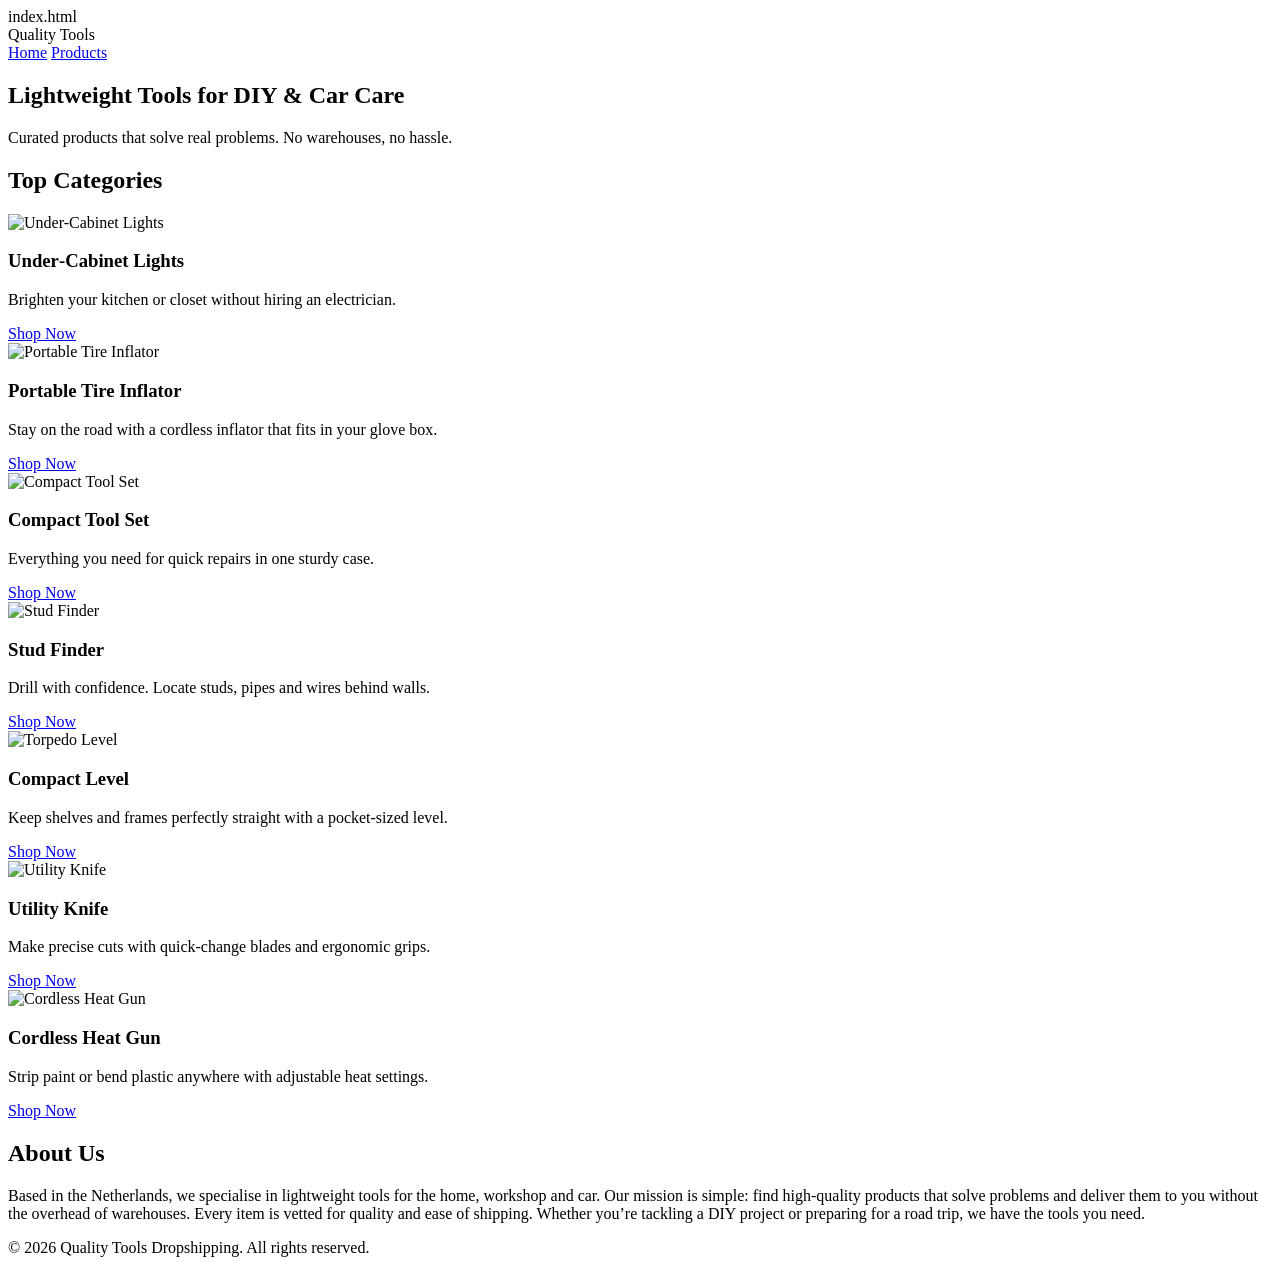
==== index.html @ 4fac6b4a "Create index.html" ====
index.html<!DOCTYPE html>
<html lang="en">
<head>
  <meta charset="UTF-8">
  <title>Quality Tools Dropshipping</title>
  <link rel="stylesheet" href="style.css">
</head>
<body>
  <nav>
    <div class="logo">Quality Tools</div>
    <div>
      <a href="index.html">Home</a>
      <a href="products.html">Products</a>
    </div>
  </nav>

  <section class="hero">
    <h1>Lightweight Tools for DIY & Car Care</h1>
    <p>Curated products that solve real problems. No warehouses, no hassle.</p>
  </section>

  <div class="container">
    <h2>Top Categories</h2>
    <div class="card-grid">
      <div class="card">
        <img src="https://source.unsplash.com/featured/?under-cabinet-light" alt="Under-Cabinet Lights">
        <div class="card-content">
          <h3>Under‑Cabinet Lights</h3>
          <p>Brighten your kitchen or closet without hiring an electrician.</p>
        </div>
        <a href="products.html" class="button">Shop Now</a>
      </div>
      <div class="card">
        <img src="https://source.unsplash.com/featured/?tire-inflator" alt="Portable Tire Inflator">
        <div class="card-content">
          <h3>Portable Tire Inflator</h3>
          <p>Stay on the road with a cordless inflator that fits in your glove box.</p>
        </div>
        <a href="products.html" class="button">Shop Now</a>
      </div>
      <div class="card">
        <img src="https://source.unsplash.com/featured/?tool-set" alt="Compact Tool Set">
        <div class="card-content">
          <h3>Compact Tool Set</h3>
          <p>Everything you need for quick repairs in one sturdy case.</p>
        </div>
        <a href="products.html" class="button">Shop Now</a>
      </div>
      <div class="card">
        <img src="https://source.unsplash.com/featured/?stud-finder" alt="Stud Finder">
        <div class="card-content">
          <h3>Stud Finder</h3>
          <p>Drill with confidence. Locate studs, pipes and wires behind walls.</p>
        </div>
        <a href="products.html" class="button">Shop Now</a>
      </div>
      <div class="card">
        <img src="https://source.unsplash.com/featured/?spirit-level" alt="Torpedo Level">
        <div class="card-content">
          <h3>Compact Level</h3>
          <p>Keep shelves and frames perfectly straight with a pocket‑sized level.</p>
        </div>
        <a href="products.html" class="button">Shop Now</a>
      </div>
      <div class="card">
        <img src="https://source.unsplash.com/featured/?utility-knife" alt="Utility Knife">
        <div class="card-content">
          <h3>Utility Knife</h3>
          <p>Make precise cuts with quick‑change blades and ergonomic grips.</p>
        </div>
        <a href="products.html" class="button">Shop Now</a>
      </div>
      <div class="card">
        <img src="https://source.unsplash.com/featured/?heat-gun" alt="Cordless Heat Gun">
        <div class="card-content">
          <h3>Cordless Heat Gun</h3>
          <p>Strip paint or bend plastic anywhere with adjustable heat settings.</p>
        </div>
        <a href="products.html" class="button">Shop Now</a>
      </div>
    </div>

    <h2>About Us</h2>
    <p>Based in the Netherlands, we specialise in lightweight tools for the home, workshop and car. Our mission is simple: find high‑quality products that solve problems and deliver them to you without the overhead of warehouses. Every item is vetted for quality and ease of shipping. Whether you’re tackling a DIY project or preparing for a road trip, we have the tools you need.</p>
  </div>

  <footer>
    <p>&copy; 2026 Quality Tools Dropshipping. All rights reserved.</p>
  </footer>
</body>
</html>
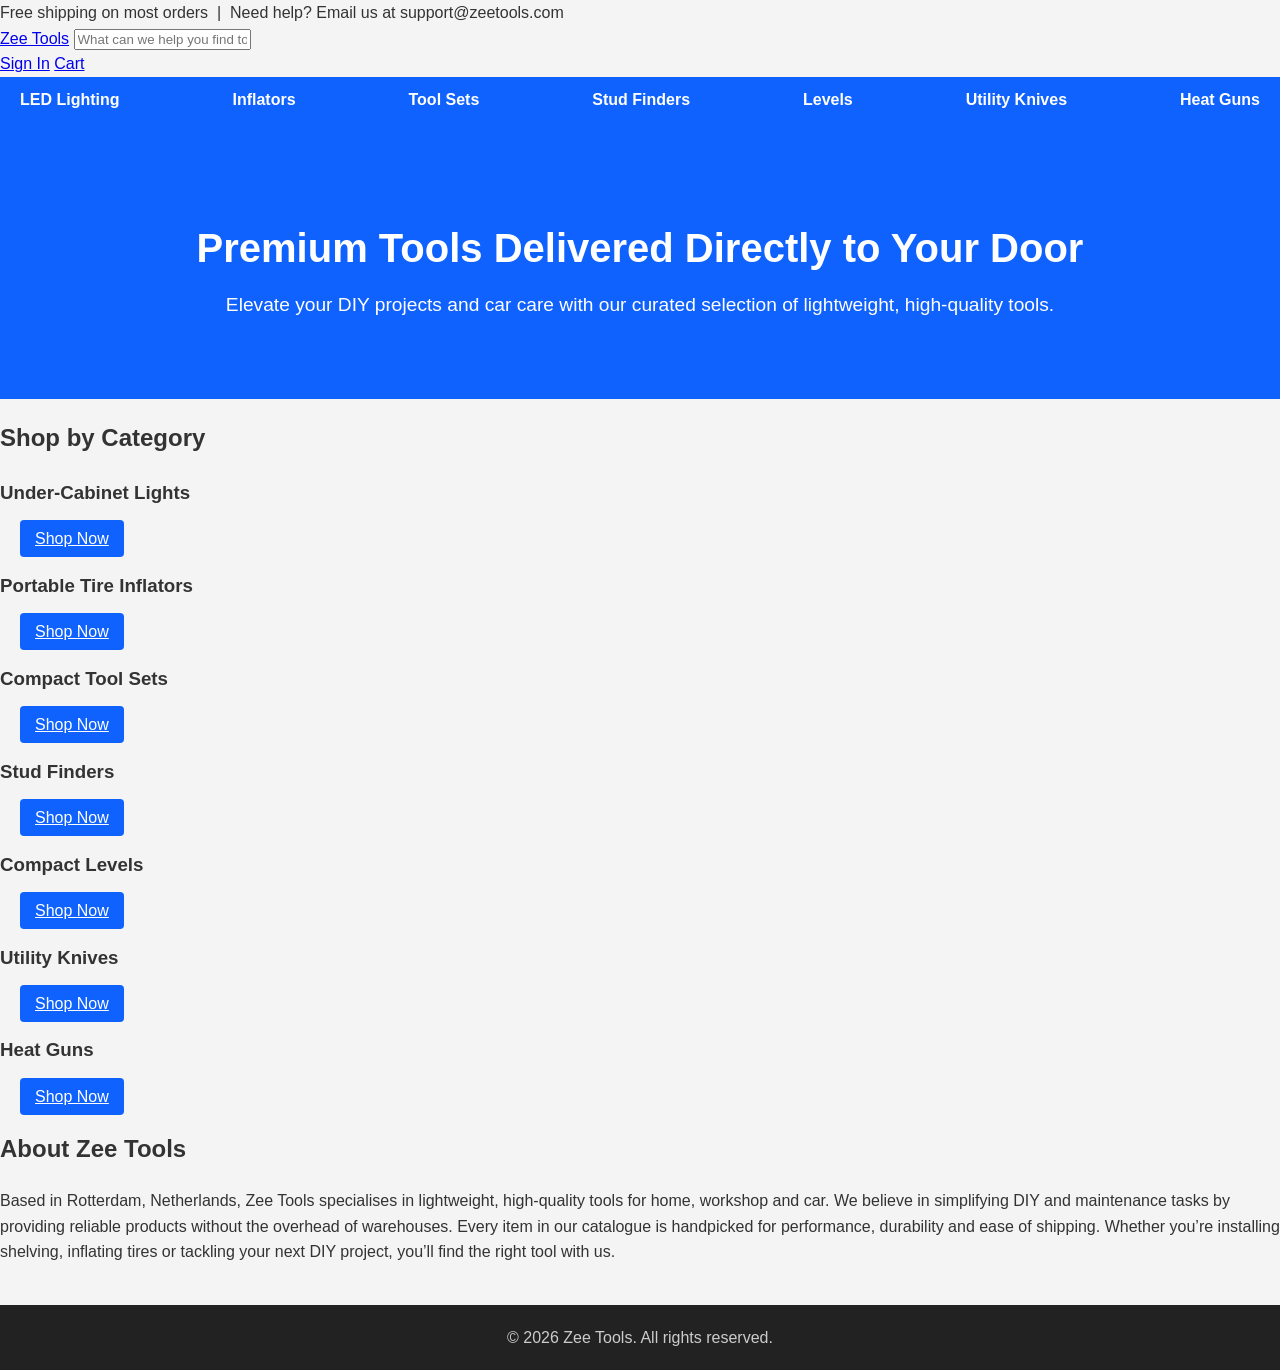
==== commit 13428edf: "Update index page design for new Zee Tools website" ====
--- a/index.html
+++ b/index.html
@@ -1,91 +1,126 @@
-index.html<!DOCTYPE html>
+<!DOCTYPE html>
 <html lang="en">
-<head>
-  <meta charset="UTF-8">
-  <title>Quality Tools Dropshipping</title>
-  <link rel="stylesheet" href="style.css">
-</head>
-<body>
-  <nav>
-    <div class="logo">Quality Tools</div>
-    <div>
-      <a href="index.html">Home</a>
-      <a href="products.html">Products</a>
-    </div>
-  </nav>
-
-  <section class="hero">
-    <h1>Lightweight Tools for DIY & Car Care</h1>
-    <p>Curated products that solve real problems. No warehouses, no hassle.</p>
-  </section>
-
-  <div class="container">
-    <h2>Top Categories</h2>
-    <div class="card-grid">
-      <div class="card">
-        <img src="https://source.unsplash.com/featured/?under-cabinet-light" alt="Under-Cabinet Lights">
-        <div class="card-content">
-          <h3>Under‑Cabinet Lights</h3>
-          <p>Brighten your kitchen or closet without hiring an electrician.</p>
-        </div>
-        <a href="products.html" class="button">Shop Now</a>
-      </div>
-      <div class="card">
-        <img src="https://source.unsplash.com/featured/?tire-inflator" alt="Portable Tire Inflator">
-        <div class="card-content">
-          <h3>Portable Tire Inflator</h3>
-          <p>Stay on the road with a cordless inflator that fits in your glove box.</p>
-        </div>
-        <a href="products.html" class="button">Shop Now</a>
-      </div>
-      <div class="card">
-        <img src="https://source.unsplash.com/featured/?tool-set" alt="Compact Tool Set">
-        <div class="card-content">
-          <h3>Compact Tool Set</h3>
-          <p>Everything you need for quick repairs in one sturdy case.</p>
-        </div>
-        <a href="products.html" class="button">Shop Now</a>
-      </div>
-      <div class="card">
-        <img src="https://source.unsplash.com/featured/?stud-finder" alt="Stud Finder">
-        <div class="card-content">
-          <h3>Stud Finder</h3>
-          <p>Drill with confidence. Locate studs, pipes and wires behind walls.</p>
-        </div>
-        <a href="products.html" class="button">Shop Now</a>
-      </div>
-      <div class="card">
-        <img src="https://source.unsplash.com/featured/?spirit-level" alt="Torpedo Level">
-        <div class="card-content">
-          <h3>Compact Level</h3>
-          <p>Keep shelves and frames perfectly straight with a pocket‑sized level.</p>
-        </div>
-        <a href="products.html" class="button">Shop Now</a>
-      </div>
-      <div class="card">
-        <img src="https://source.unsplash.com/featured/?utility-knife" alt="Utility Knife">
-        <div class="card-content">
-          <h3>Utility Knife</h3>
-          <p>Make precise cuts with quick‑change blades and ergonomic grips.</p>
-        </div>
-        <a href="products.html" class="button">Shop Now</a>
-      </div>
-      <div class="card">
-        <img src="https://source.unsplash.com/featured/?heat-gun" alt="Cordless Heat Gun">
-        <div class="card-content">
-          <h3>Cordless Heat Gun</h3>
-          <p>Strip paint or bend plastic anywhere with adjustable heat settings.</p>
-        </div>
-        <a href="products.html" class="button">Shop Now</a>
-      </div>
+  <head>
+    <meta charset="UTF-8" />
+    <meta name="viewport" content="width=device-width, initial-scale=1.0" />
+    <title>Zee Tools | Premium DIY & Car Care Tools</title>
+    <link rel="stylesheet" href="style.css" />
+  </head>
+  <body>
+    <!-- Top bar with announcement and contact info -->
+    <div class="top-bar">
+      Free shipping on most orders &nbsp;|&nbsp; Need help? Email us at support@zeetools.com
     </div>
 
-    <h2>About Us</h2>
-    <p>Based in the Netherlands, we specialise in lightweight tools for the home, workshop and car. Our mission is simple: find high‑quality products that solve problems and deliver them to you without the overhead of warehouses. Every item is vetted for quality and ease of shipping. Whether you’re tackling a DIY project or preparing for a road trip, we have the tools you need.</p>
-  </div>
+    <!-- Header with logo, search bar and actions -->
+    <header class="header">
+      <a href="index.html" class="logo">Zee Tools</a>
+      <input type="text" class="search-bar" placeholder="What can we help you find today?" />
+      <div class="actions">
+        <a href="#">Sign In</a>
+        <a href="products.html">Cart</a>
+      </div>
+    </header>
 
-  <footer>
-    <p>&copy; 2026 Quality Tools Dropshipping. All rights reserved.</p>
-  </footer>
-</body>
+    <!-- Navigation menu -->
+    <nav class="nav">
+      <a href="products.html#lights">LED Lighting</a>
+      <a href="products.html#inflators">Inflators</a>
+      <a href="products.html#toolsets">Tool Sets</a>
+      <a href="products.html#studfinders">Stud Finders</a>
+      <a href="products.html#levels">Levels</a>
+      <a href="products.html#knives">Utility Knives</a>
+      <a href="products.html#heatguns">Heat Guns</a>
+    </nav>
+
+    <!-- Hero section -->
+    <section class="hero">
+      <h1>Premium Tools Delivered Directly to Your Door</h1>
+      <p>Elevate your DIY projects and car care with our curated selection of lightweight, high‑quality tools.</p>
+    </section>
+
+    <!-- Category showcase -->
+    <section class="categories">
+      <h2>Shop by Category</h2>
+      <div class="category-grid">
+        <div
+          class="category-card"
+          style="background-image: url('https://images.pexels.com/photos/11262210/pexels-photo-11262210.jpeg?auto=compress&cs=tinysrgb&dpr=2&h=650&w=940');"
+        >
+          <div class="overlay">
+            <h3>Under‑Cabinet Lights</h3>
+            <a href="products.html#lights" class="button">Shop Now</a>
+          </div>
+        </div>
+        <div
+          class="category-card"
+          style="background-image: url('https://images.pexels.com/photos/12996982/pexels-photo-12996982.jpeg?auto=compress&cs=tinysrgb&dpr=2&h=650&w=940');"
+        >
+          <div class="overlay">
+            <h3>Portable Tire Inflators</h3>
+            <a href="products.html#inflators" class="button">Shop Now</a>
+          </div>
+        </div>
+        <div
+          class="category-card"
+          style="background-image: url('https://images.pexels.com/photos/162553/keys-workshop-mechanic-tools-162553.jpeg?auto=compress&cs=tinysrgb&dpr=2&h=650&w=940');"
+        >
+          <div class="overlay">
+            <h3>Compact Tool Sets</h3>
+            <a href="products.html#toolsets" class="button">Shop Now</a>
+          </div>
+        </div>
+        <div
+          class="category-card"
+          style="background-image: url('https://images.pexels.com/photos/4792486/pexels-photo-4792486.jpeg?auto=compress&cs=tinysrgb&dpr=2&h=650&w=940');"
+        >
+          <div class="overlay">
+            <h3>Stud Finders</h3>
+            <a href="products.html#studfinders" class="button">Shop Now</a>
+          </div>
+        </div>
+        <div
+          class="category-card"
+          style="background-image: url('https://images.pexels.com/photos/5853931/pexels-photo-5853931.jpeg?auto=compress&cs=tinysrgb&dpr=2&h=650&w=940');"
+        >
+          <div class="overlay">
+            <h3>Compact Levels</h3>
+            <a href="products.html#levels" class="button">Shop Now</a>
+          </div>
+        </div>
+        <div
+          class="category-card"
+          style="background-image: url('https://images.pexels.com/photos/25839237/pexels-photo-25839237.jpeg?auto=compress&cs=tinysrgb&dpr=2&h=650&w=940');"
+        >
+          <div class="overlay">
+            <h3>Utility Knives</h3>
+            <a href="products.html#knives" class="button">Shop Now</a>
+          </div>
+        </div>
+        <div
+          class="category-card"
+          style="background-image: url('https://images.pexels.com/photos/6025904/pexels-photo-6025904.jpeg?auto=compress&cs=tinysrgb&dpr=2&h=650&w=940');"
+        >
+          <div class="overlay">
+            <h3>Heat Guns</h3>
+            <a href="products.html#heatguns" class="button">Shop Now</a>
+          </div>
+        </div>
+      </div>
+    </section>
+
+    <!-- About section -->
+    <section class="about">
+      <h2>About Zee Tools</h2>
+      <p>
+        Based in Rotterdam, Netherlands, Zee Tools specialises in lightweight, high‑quality tools for home, workshop and car. We believe in simplifying DIY and maintenance tasks by providing reliable products without the overhead of warehouses.
+        Every item in our catalogue is handpicked for performance, durability and ease of shipping. Whether you’re installing shelving, inflating tires or tackling your next DIY project, you’ll find the right tool with us.
+      </p>
+    </section>
+
+    <!-- Footer -->
+    <footer>
+      &copy; 2026 Zee Tools. All rights reserved.
+    </footer>
+  </body>
 </html>
--- a/style.css
+++ b/style.css
@@ -0,0 +1,163 @@
+/* Global styles */
+:root {
+  --primary-color: #0f62fe;
+  --primary-dark: #0844a0;
+  --text-color: #333;
+  --background-color: #f4f4f4;
+  --card-background: #fff;
+  --card-shadow: rgba(0, 0, 0, 0.1);
+}
+
+body {
+  font-family: Arial, sans-serif;
+  background-color: var(--background-color);
+  color: var(--text-color);
+  margin: 0;
+  padding: 0;
+  line-height: 1.6;
+}
+
+/* Navigation */
+nav {
+  background-color: var(--primary-color);
+  color: #fff;
+  display: flex;
+  justify-content: space-between;
+  align-items: center;
+  padding: 10px 20px;
+}
+nav a {
+  color: #fff;
+  text-decoration: none;
+  margin-right: 20px;
+  font-weight: bold;
+}
+nav a:last-child {
+  margin-right: 0;
+}
+nav .logo {
+  font-size: 1.5rem;
+  font-weight: bold;
+}
+
+/* Hero section */
+.hero {
+  background-color: var(--primary-color);
+  color: #fff;
+  padding: 60px 20px;
+  text-align: center;
+}
+.hero h1 {
+  font-size: 2.5rem;
+  margin-bottom: 10px;
+}
+.hero p {
+  font-size: 1.2rem;
+  margin-top: 0;
+}
+
+/* Container */
+.container {
+  max-width: 1200px;
+  margin: 0 auto;
+  padding: 20px;
+}
+
+/* Card grid */
+.card-grid {
+  display: flex;
+  flex-wrap: wrap;
+  gap: 20px;
+  justify-content: center;
+}
+.card {
+  background-color: var(--card-background);
+  border-radius: 8px;
+  box-shadow: 0 2px 6px var(--card-shadow);
+  overflow: hidden;
+  width: 300px;
+  display: flex;
+  flex-direction: column;
+}
+.card img {
+  width: 100%;
+  height: 200px;
+  object-fit: cover;
+}
+.card-content {
+  padding: 20px;
+  flex-grow: 1;
+}
+.card-content h3 {
+  margin: 0 0 10px 0;
+  font-size: 1.3rem;
+}
+.card-content p {
+  margin: 0 0 15px 0;
+  flex-grow: 1;
+}
+.card-content .price {
+  font-weight: bold;
+  margin-bottom: 10px;
+}
+.button {
+  background-color: var(--primary-color);
+  color: #fff;
+  border: none;
+  padding: 10px 15px;
+  margin: 0 20px 20px 20px;
+  border-radius: 4px;
+  cursor: pointer;
+  font-size: 1rem;
+}
+.button:hover {
+  background-color: var(--primary-dark);
+}
+
+/* Cart summary */
+.cart-summary {
+  margin-top: 40px;
+  background-color: var(--card-background);
+  padding: 20px;
+  border-radius: 8px;
+  box-shadow: 0 2px 6px var(--card-shadow);
+}
+.cart-summary h2 {
+  margin-top: 0;
+}
+.cart-summary table {
+  width: 100%;
+  border-collapse: collapse;
+}
+.cart-summary th,
+.cart-summary td {
+  padding: 8px;
+  border-bottom: 1px solid #ddd;
+  text-align: left;
+}
+.cart-summary tfoot td {
+  font-weight: bold;
+}
+
+/* Footer */
+footer {
+  background-color: #222;
+  color: #ccc;
+  text-align: center;
+  padding: 20px;
+  margin-top: 40px;
+}
+
+/* Responsive design */
+@media (max-width: 768px) {
+  .card {
+    width: 100%;
+  }
+  nav {
+    flex-direction: column;
+    align-items: flex-start;
+  }
+  nav a {
+    margin: 5px 0;
+  }
+}
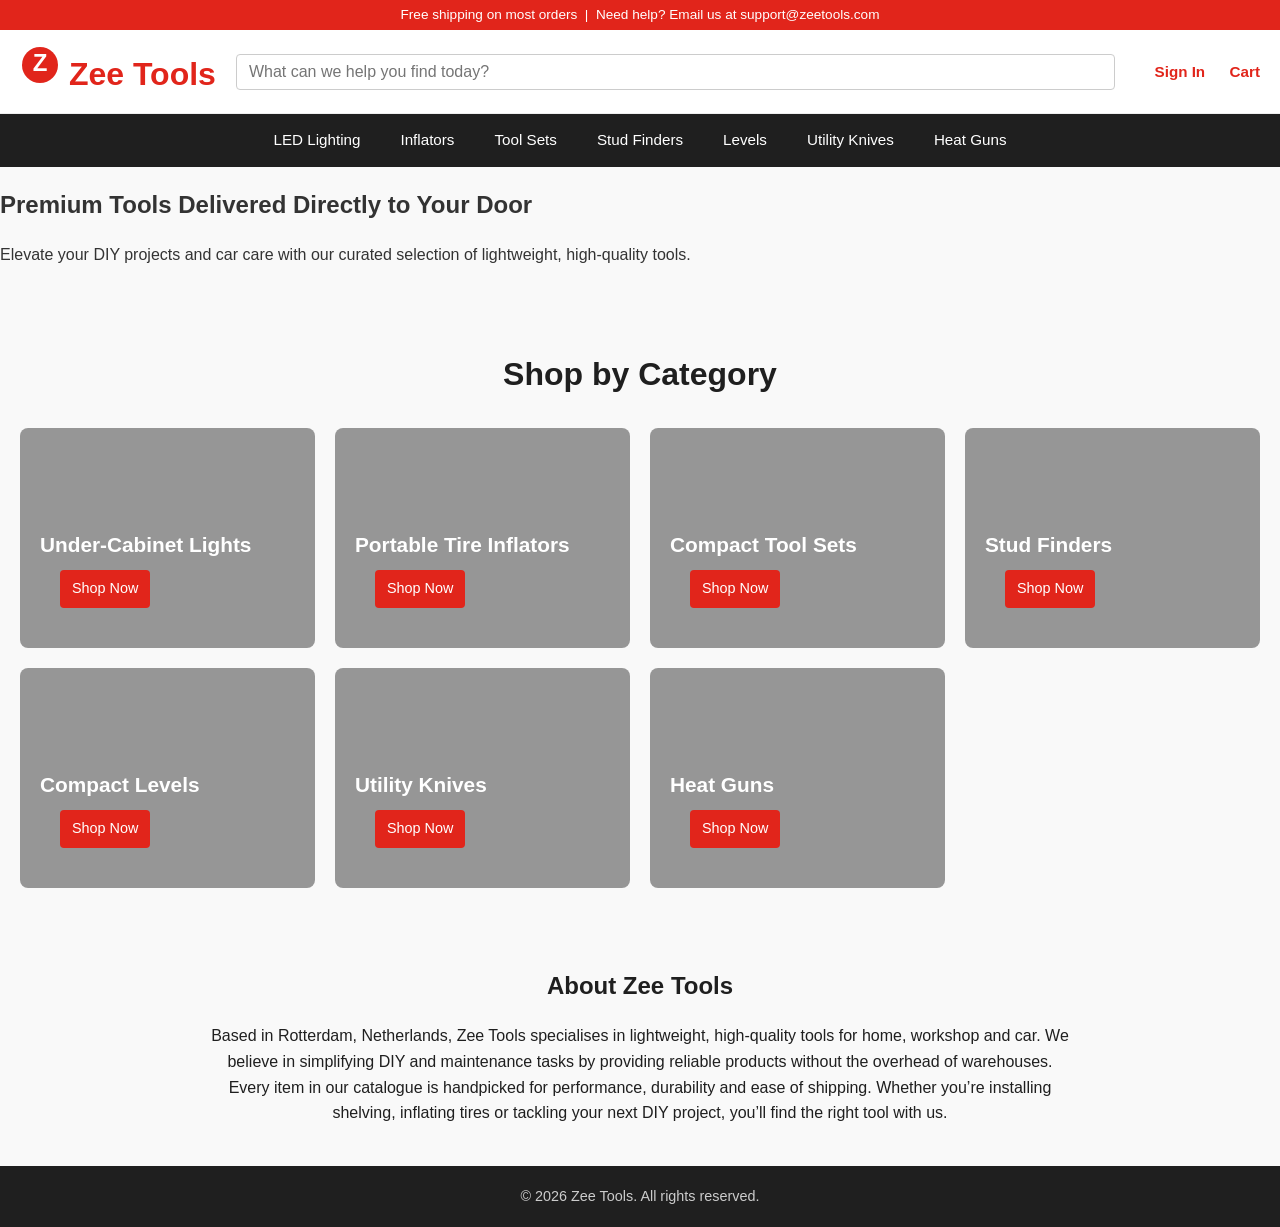
==== commit b120e2bb: "Update index.html" ====
--- a/index.html
+++ b/index.html
@@ -14,7 +14,13 @@
 
     <!-- Header with logo, search bar and actions -->
     <header class="header">
-      <a href="index.html" class="logo">Zee Tools</a>
+      <a href="index.html" class="logo">
+        <svg class="logo-icon" width="40" height="40" viewBox="0 0 40 40" xmlns="http://www.w3.org/2000/svg">
+          <circle cx="20" cy="20" r="18" fill="#e1251b" />
+          <text x="20" y="26" text-anchor="middle" fill="#fff" font-size="24" font-family="Arial" font-weight="bold">Z</text>
+        </svg>
+        <span>Zee Tools</span>
+      </a>
       <input type="text" class="search-bar" placeholder="What can we help you find today?" />
       <div class="actions">
         <a href="#">Sign In</a>
@@ -33,74 +39,59 @@
       <a href="products.html#heatguns">Heat Guns</a>
     </nav>
 
-    <!-- Hero section -->
-    <section class="hero">
-      <h1>Premium Tools Delivered Directly to Your Door</h1>
-      <p>Elevate your DIY projects and car care with our curated selection of lightweight, high‑quality tools.</p>
+    <!-- Hero slider -->
+    <section class="hero-slider">
+      <div class="slide" style="background-image: url('https://images.pexels.com/photos/11262210/pexels-photo-11262210.jpeg?auto=compress&cs=tinysrgb&dpr=2&h=650&w=1260');"></div>
+      <div class="slide" style="background-image: url('https://images.pexels.com/photos/12996982/pexels-photo-12996982.jpeg?auto=compress&cs=tinysrgb&dpr=2&h=650&w=1260');"></div>
+      <div class="slide" style="background-image: url('https://images.pexels.com/photos/162553/keys-workshop-mechanic-tools-162553.jpeg?auto=compress&cs=tinysrgb&dpr=2&h=650&w=1260');"></div>
+      <div class="slide" style="background-image: url('https://images.pexels.com/photos/6025904/pexels-photo-6025904.jpeg?auto=compress&cs=tinysrgb&dpr=2&h=650&w=1260');"></div>
+      <div class="hero-overlay">
+        <h1>Premium Tools Delivered Directly to Your Door</h1>
+        <p>Elevate your DIY projects and car care with our curated selection of lightweight, high‑quality tools.</p>
+      </div>
     </section>
 
     <!-- Category showcase -->
     <section class="categories">
       <h2>Shop by Category</h2>
       <div class="category-grid">
-        <div
-          class="category-card"
-          style="background-image: url('https://images.pexels.com/photos/11262210/pexels-photo-11262210.jpeg?auto=compress&cs=tinysrgb&dpr=2&h=650&w=940');"
-        >
+        <div class="category-card" style="background-image: url('https://images.pexels.com/photos/11262210/pexels-photo-11262210.jpeg?auto=compress&cs=tinysrgb&dpr=2&h=650&w=940');">
           <div class="overlay">
             <h3>Under‑Cabinet Lights</h3>
             <a href="products.html#lights" class="button">Shop Now</a>
           </div>
         </div>
-        <div
-          class="category-card"
-          style="background-image: url('https://images.pexels.com/photos/12996982/pexels-photo-12996982.jpeg?auto=compress&cs=tinysrgb&dpr=2&h=650&w=940');"
-        >
+        <div class="category-card" style="background-image: url('https://images.pexels.com/photos/12996982/pexels-photo-12996982.jpeg?auto=compress&cs=tinysrgb&dpr=2&h=650&w=940');">
           <div class="overlay">
             <h3>Portable Tire Inflators</h3>
             <a href="products.html#inflators" class="button">Shop Now</a>
           </div>
         </div>
-        <div
-          class="category-card"
-          style="background-image: url('https://images.pexels.com/photos/162553/keys-workshop-mechanic-tools-162553.jpeg?auto=compress&cs=tinysrgb&dpr=2&h=650&w=940');"
-        >
+        <div class="category-card" style="background-image: url('https://images.pexels.com/photos/162553/keys-workshop-mechanic-tools-162553.jpeg?auto=compress&cs=tinysrgb&dpr=2&h=650&w=940');">
           <div class="overlay">
             <h3>Compact Tool Sets</h3>
             <a href="products.html#toolsets" class="button">Shop Now</a>
           </div>
         </div>
-        <div
-          class="category-card"
-          style="background-image: url('https://images.pexels.com/photos/4792486/pexels-photo-4792486.jpeg?auto=compress&cs=tinysrgb&dpr=2&h=650&w=940');"
-        >
+        <div class="category-card" style="background-image: url('https://images.pexels.com/photos/4792486/pexels-photo-4792486.jpeg?auto=compress&cs=tinysrgb&dpr=2&h=650&w=940');">
           <div class="overlay">
             <h3>Stud Finders</h3>
             <a href="products.html#studfinders" class="button">Shop Now</a>
           </div>
         </div>
-        <div
-          class="category-card"
-          style="background-image: url('https://images.pexels.com/photos/5853931/pexels-photo-5853931.jpeg?auto=compress&cs=tinysrgb&dpr=2&h=650&w=940');"
-        >
+        <div class="category-card" style="background-image: url('https://images.pexels.com/photos/5853931/pexels-photo-5853931.jpeg?auto=compress&cs=tinysrgb&dpr=2&h=650&w=940');">
           <div class="overlay">
             <h3>Compact Levels</h3>
             <a href="products.html#levels" class="button">Shop Now</a>
           </div>
         </div>
-        <div
-          class="category-card"
-          style="background-image: url('https://images.pexels.com/photos/25839237/pexels-photo-25839237.jpeg?auto=compress&cs=tinysrgb&dpr=2&h=650&w=940');"
-        >
+        <div class="category-card" style="background-image: url('https://images.pexels.com/photos/25839237/pexels-photo-25839237.jpeg?auto=compress&cs=tinysrgb&dpr=2&h=650&w=940');">
           <div class="overlay">
             <h3>Utility Knives</h3>
             <a href="products.html#knives" class="button">Shop Now</a>
           </div>
         </div>
-        <div
-          class="category-card"
-          style="background-image: url('https://images.pexels.com/photos/6025904/pexels-photo-6025904.jpeg?auto=compress&cs=tinysrgb&dpr=2&h=650&w=940');"
-        >
+        <div class="category-card" style="background-image: url('https://images.pexels.com/photos/6025904/pexels-photo-6025904.jpeg?auto=compress&cs=tinysrgb&dpr=2&h=650&w=940');">
           <div class="overlay">
             <h3>Heat Guns</h3>
             <a href="products.html#heatguns" class="button">Shop Now</a>
@@ -113,8 +104,10 @@
     <section class="about">
       <h2>About Zee Tools</h2>
       <p>
-        Based in Rotterdam, Netherlands, Zee Tools specialises in lightweight, high‑quality tools for home, workshop and car. We believe in simplifying DIY and maintenance tasks by providing reliable products without the overhead of warehouses.
-        Every item in our catalogue is handpicked for performance, durability and ease of shipping. Whether you’re installing shelving, inflating tires or tackling your next DIY project, you’ll find the right tool with us.
+        Based in Rotterdam, Netherlands, Zee Tools specialises in lightweight, high‑quality tools for home, workshop and car.
+        We believe in simplifying DIY and maintenance tasks by providing reliable products without the overhead of warehouses.
+        Every item in our catalogue is handpicked for performance, durability and ease of shipping.
+        Whether you’re installing shelving, inflating tires or tackling your next DIY project, you’ll find the right tool with us.
       </p>
     </section>
 
--- a/style.css
+++ b/style.css
@@ -1,69 +1,178 @@
-/* Global styles */
+/* Zee Tools Website Styles */
+
+/* CSS Variables for easy theme customization */
 :root {
-  --primary-color: #0f62fe;
-  --primary-dark: #0844a0;
-  --text-color: #333;
-  --background-color: #f4f4f4;
-  --card-background: #fff;
-  --card-shadow: rgba(0, 0, 0, 0.1);
+  --primary-color: #e1251b; /* red accent inspired by toolnut */
+  --secondary-color: #1f1f1f; /* dark gray background for nav/footer */
+  --light-background: #f9f9f9; /* page background */
+  --text-color: #333; /* primary text color */
+  --link-hover-color: #b71b1b; /* darker red for hover */
+}
+
+/* Reset & global styles */
+* {
+  box-sizing: border-box;
 }
 
 body {
-  font-family: Arial, sans-serif;
-  background-color: var(--background-color);
-  color: var(--text-color);
   margin: 0;
   padding: 0;
-  line-height: 1.6;
-}
-
-/* Navigation */
-nav {
-  background-color: var(--primary-color);
-  color: #fff;
-  display: flex;
+  font-family: Arial, Helvetica, sans-serif;
+  background: var(--light-background);
+  color: var(--text-color);
+  line-height: 1.5;
+}
+
+/* Top bar for promotional text and contact info */
+.top-bar {
+  background: var(--primary-color);
+  color: #fff;
+  font-size: 0.85rem;
+  padding: 5px 20px;
+  text-align: center;
+}
+
+/* Header with logo, search and actions */
+.header {
+  display: flex;
+  align-items: center;
   justify-content: space-between;
-  align-items: center;
-  padding: 10px 20px;
-}
-nav a {
-  color: #fff;
-  text-decoration: none;
-  margin-right: 20px;
-  font-weight: bold;
-}
-nav a:last-child {
-  margin-right: 0;
-}
-nav .logo {
-  font-size: 1.5rem;
-  font-weight: bold;
+  padding: 15px 20px;
+  background: #fff;
+  border-bottom: 1px solid #eee;
+}
+.header .logo {
+  font-size: 2rem;
+  font-weight: bold;
+  color: var(--primary-color);
+  text-decoration: none;
+}
+.header .search-bar {
+  flex-grow: 1;
+  margin: 0 20px;
+  padding: 8px 12px;
+  border: 1px solid #ccc;
+  border-radius: 4px;
+  font-size: 1rem;
+}
+.header .actions a {
+  margin-left: 20px;
+  color: var(--primary-color);
+  text-decoration: none;
+  font-weight: bold;
+  font-size: 0.95rem;
+}
+.header .actions a:hover {
+  color: var(--link-hover-color);
+}
+
+/* Navigation bar */
+.nav {
+  background: var(--secondary-color);
+  display: flex;
+  flex-wrap: wrap;
+  justify-content: center;
+}
+.nav a {
+  color: #fff;
+  padding: 15px 20px;
+  text-decoration: none;
+  font-size: 0.95rem;
+  display: block;
+}
+.nav a:hover {
+  background: var(--primary-color);
 }
 
 /* Hero section */
 .hero {
-  background-color: var(--primary-color);
+  background: linear-gradient(to right, var(--primary-color), #af1b1d);
   color: #fff;
   padding: 60px 20px;
   text-align: center;
 }
 .hero h1 {
+  margin: 0 0 10px;
   font-size: 2.5rem;
-  margin-bottom: 10px;
 }
 .hero p {
-  font-size: 1.2rem;
-  margin-top: 0;
-}
-
-/* Container */
-.container {
+  margin: 0;
+  font-size: 1.1rem;
+}
+
+/* Category section */
+.categories {
+  padding: 40px 20px;
+}
+.categories h2 {
+  text-align: center;
+  font-size: 2rem;
+  margin-bottom: 30px;
+  color: var(--secondary-color);
+}
+.category-grid {
+  display: grid;
+  grid-template-columns: repeat(auto-fit, minmax(250px, 1fr));
+  gap: 20px;
+}
+.category-card {
+  position: relative;
+  height: 220px;
+  border-radius: 8px;
+  overflow: hidden;
+  background-size: cover;
+  background-position: center;
+}
+.category-card .overlay {
+  position: absolute;
+  top: 0;
+  left: 0;
+  width: 100%;
+  height: 100%;
+  display: flex;
+  flex-direction: column;
+  justify-content: flex-end;
+  padding: 20px;
+  background: rgba(0, 0, 0, 0.4);
+  color: #fff;
+}
+.category-card h3 {
+  margin: 0;
+  font-size: 1.3rem;
+}
+.category-card a.button {
+  margin-top: 10px;
+  align-self: flex-start;
+  background: var(--primary-color);
+  padding: 8px 12px;
+  border-radius: 4px;
+  text-decoration: none;
+  color: #fff;
+  font-size: 0.9rem;
+}
+.category-card a.button:hover {
+  background: var(--link-hover-color);
+}
+
+/* About section */
+.about {
+  max-width: 900px;
+  margin: 40px auto;
+  padding: 0 20px;
+  text-align: center;
+  color: var(--secondary-color);
+}
+.about p {
+  font-size: 1rem;
+  line-height: 1.6;
+}
+
+/* Product grid (reused on products page) */
+.product-container {
   max-width: 1200px;
   margin: 0 auto;
   padding: 20px;
 }
-
-/* Card grid */
 .card-grid {
   display: flex;
   flex-wrap: wrap;
@@ -71,9 +180,9 @@
   justify-content: center;
 }
 .card {
-  background-color: var(--card-background);
+  background: #fff;
   border-radius: 8px;
-  box-shadow: 0 2px 6px var(--card-shadow);
+  box-shadow: 0 2px 6px rgba(0, 0, 0, 0.1);
   overflow: hidden;
   width: 300px;
   display: flex;
@@ -81,49 +190,55 @@
 }
 .card img {
   width: 100%;
-  height: 200px;
+  height: 180px;
   object-fit: cover;
 }
 .card-content {
-  padding: 20px;
+  padding: 15px 20px;
   flex-grow: 1;
+  display: flex;
+  flex-direction: column;
 }
 .card-content h3 {
-  margin: 0 0 10px 0;
-  font-size: 1.3rem;
+  margin: 0 0 10px;
+  font-size: 1.2rem;
+  color: var(--secondary-color);
 }
 .card-content p {
-  margin: 0 0 15px 0;
+  margin: 0 0 10px;
   flex-grow: 1;
 }
 .card-content .price {
   font-weight: bold;
-  margin-bottom: 10px;
+  color: var(--primary-color);
 }
 .button {
-  background-color: var(--primary-color);
+  background: var(--primary-color);
   color: #fff;
   border: none;
   padding: 10px 15px;
-  margin: 0 20px 20px 20px;
+  margin: 0 20px 20px;
   border-radius: 4px;
   cursor: pointer;
   font-size: 1rem;
+  text-align: center;
+  text-decoration: none;
 }
 .button:hover {
-  background-color: var(--primary-dark);
+  background: var(--link-hover-color);
 }
 
 /* Cart summary */
 .cart-summary {
   margin-top: 40px;
-  background-color: var(--card-background);
+  background: #fff;
   padding: 20px;
   border-radius: 8px;
-  box-shadow: 0 2px 6px var(--card-shadow);
+  box-shadow: 0 2px 6px rgba(0, 0, 0, 0.1);
 }
 .cart-summary h2 {
   margin-top: 0;
+  color: var(--secondary-color);
 }
 .cart-summary table {
   width: 100%;
@@ -134,6 +249,7 @@
   padding: 8px;
   border-bottom: 1px solid #ddd;
   text-align: left;
+  font-size: 0.95rem;
 }
 .cart-summary tfoot td {
   font-weight: bold;
@@ -141,23 +257,32 @@
 
 /* Footer */
 footer {
-  background-color: #222;
+  background: var(--secondary-color);
   color: #ccc;
   text-align: center;
   padding: 20px;
   margin-top: 40px;
+  font-size: 0.9rem;
 }
 
 /* Responsive design */
 @media (max-width: 768px) {
+  .header {
+    flex-direction: column;
+    align-items: flex-start;
+  }
+  .header .search-bar {
+    margin: 10px 0;
+    width: 100%;
+  }
+  .nav a {
+    padding: 12px 10px;
+    font-size: 0.85rem;
+  }
+  .category-card {
+    height: 180px;
+  }
   .card {
     width: 100%;
   }
-  nav {
-    flex-direction: column;
-    align-items: flex-start;
-  }
-  nav a {
-    margin: 5px 0;
-  }
-}
+}
